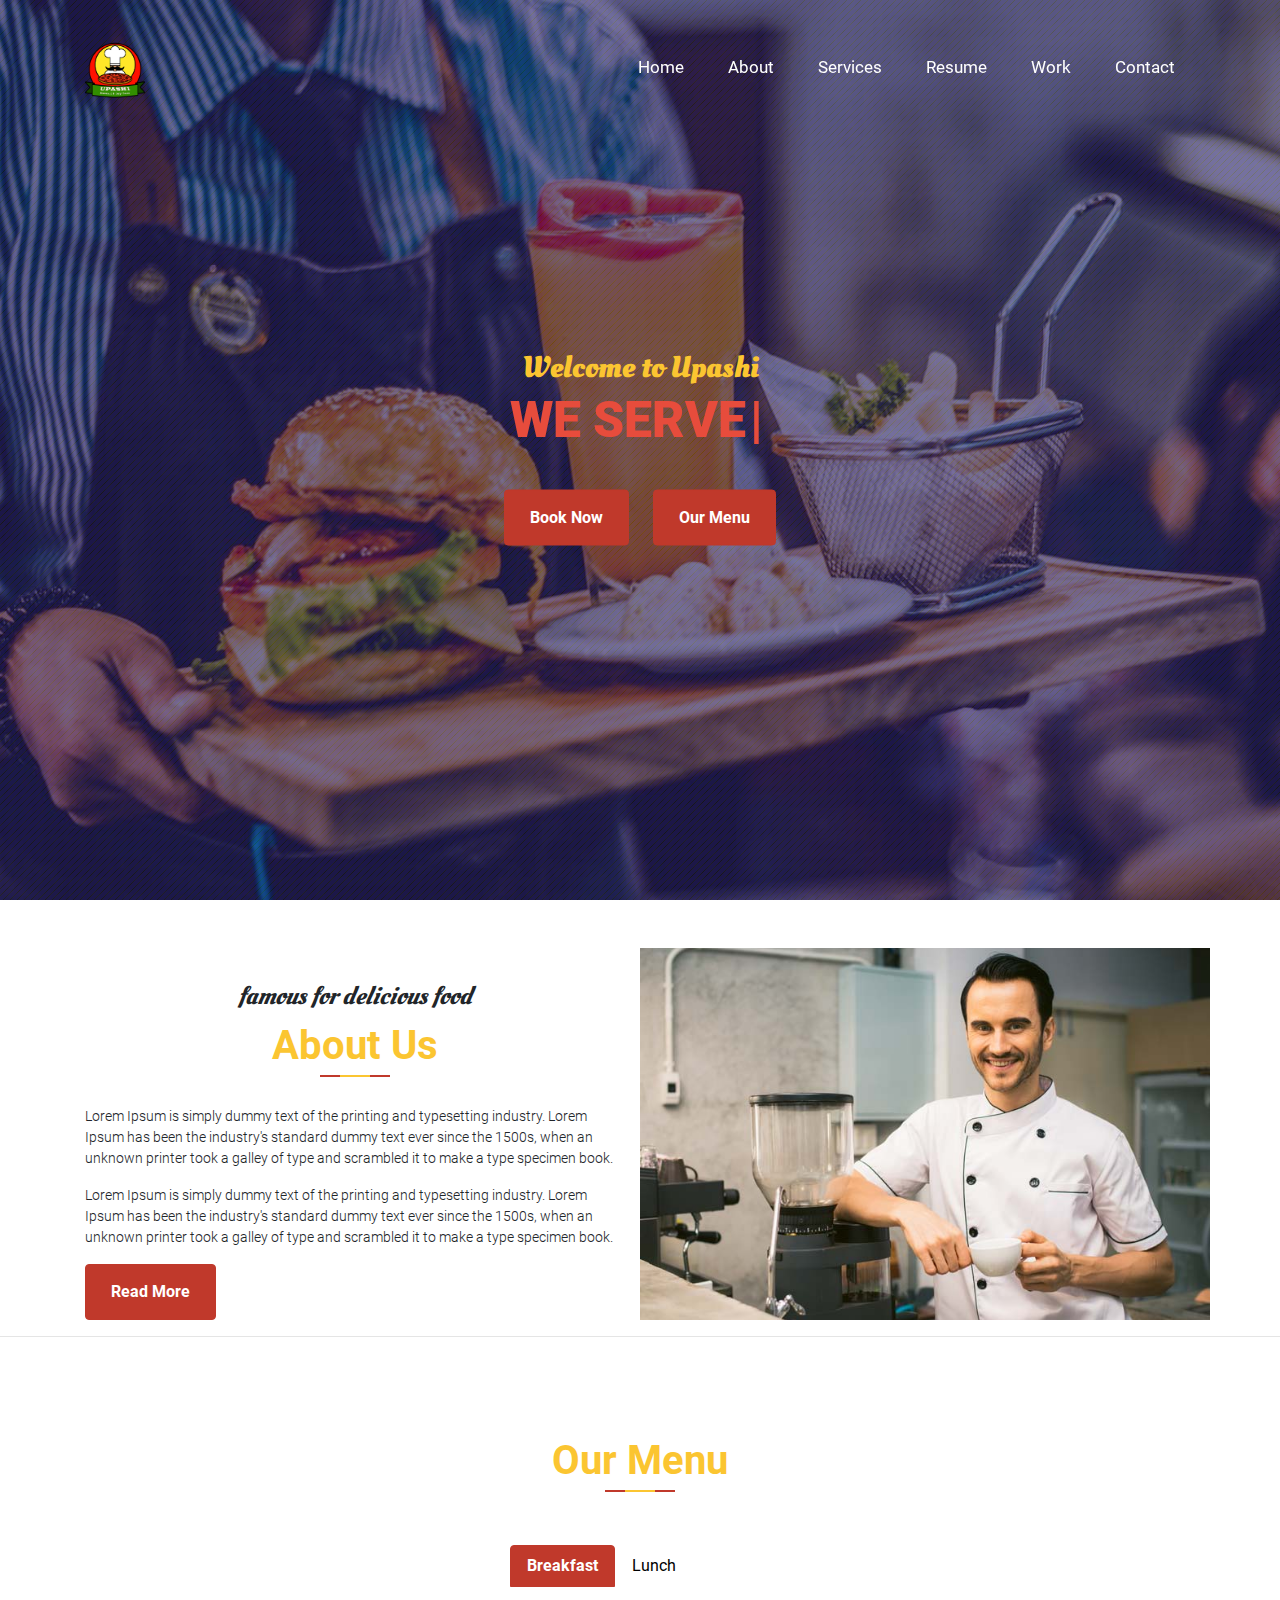
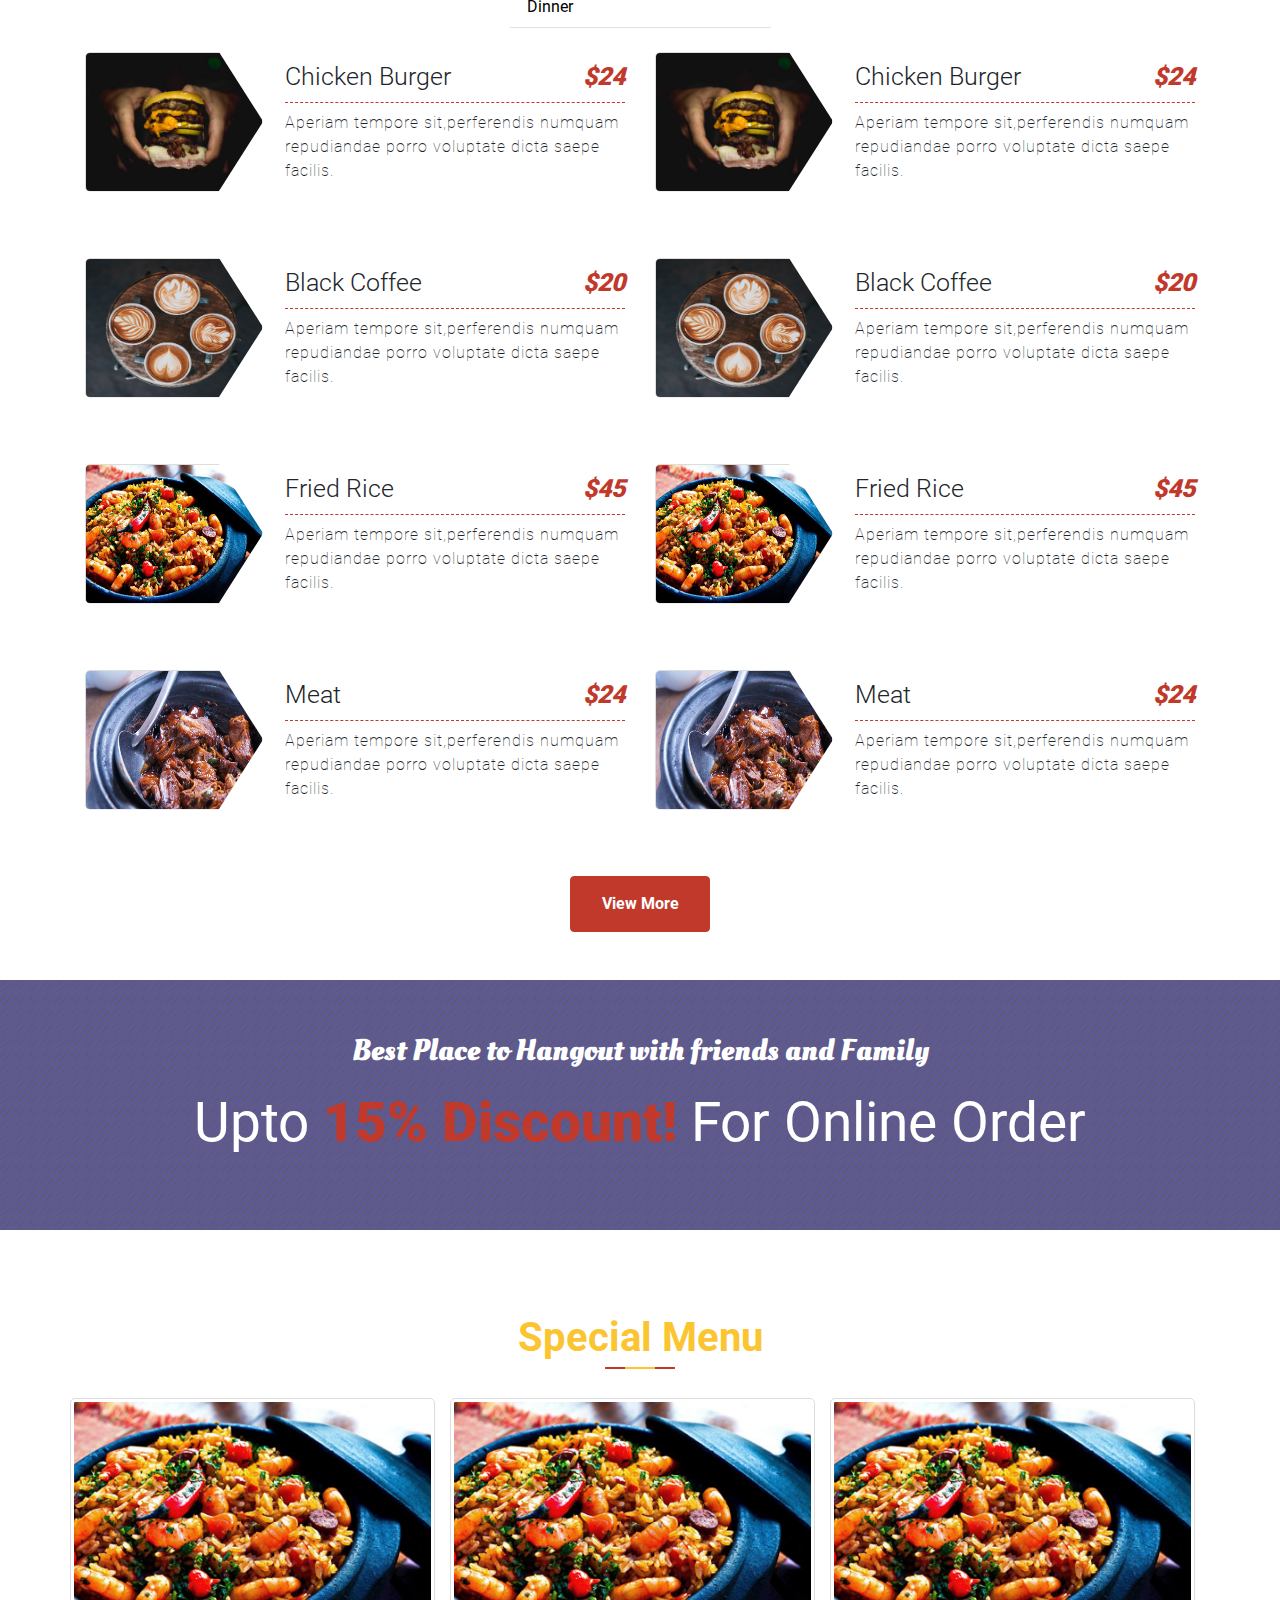
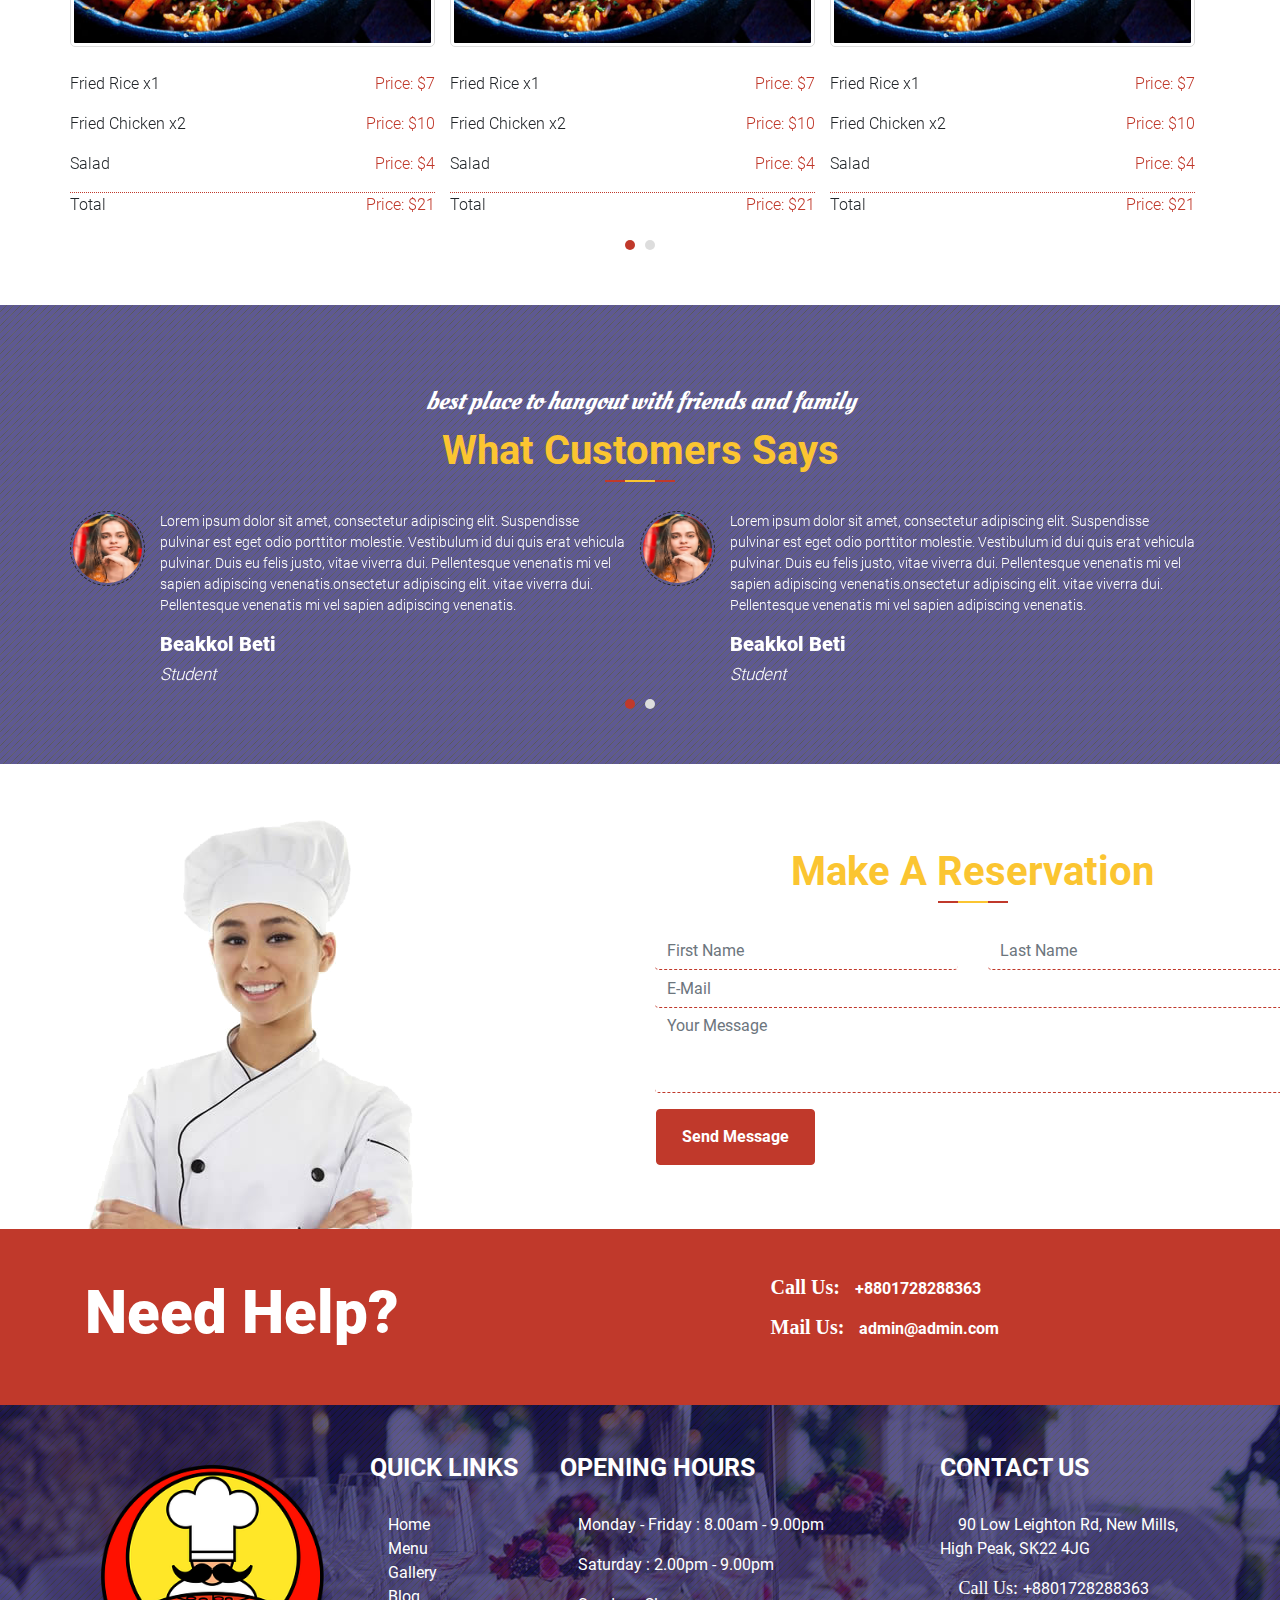
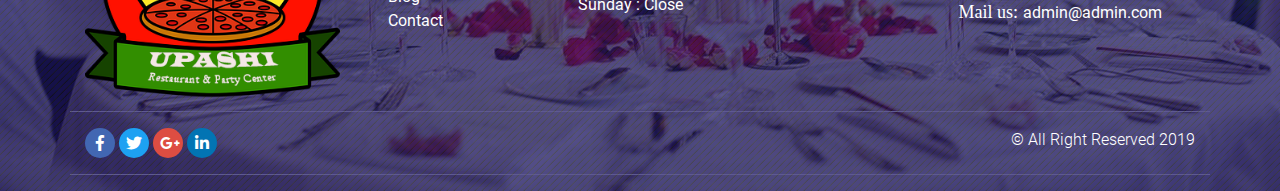
==== index.html @ e666ccc4 "Add files via upload" ====
<!DOCTYPE html>
<html lang="en">
<head>
	<meta charset="UTF-8">
	<meta name="viewport" content="width=device-width, initial-scale=1, shrink-to-fit=no">
	<title>Upashi</title>
	<link type="text/css" rel="stylesheet" href="assets/css/icon-fonts.min.css"/>
	<link type="text/css" rel="stylesheet" href="assets/css/all.min.css"/>
	<link rel="stylesheet" href="assets/css/owl.carousel.min.css" />
	<link type="text/css" rel="stylesheet" href="assets/css/slicknav.min.css">
	<link type="text/css" rel="stylesheet" href="assets/css/jquery.lineProgressbar.min.css">
	<link rel="stylesheet" href="assets/css/animate.min.css">
	<link type="text/css" rel="stylesheet" href="assets/css/bootstrap.min.css"/>
	<link type="text/css" rel="stylesheet" href="assets/css/style.css"/>
	<link type="text/css" rel="stylesheet" href="assets/css/responsive.css"/>
</head>
<body>
	<header id="header" class="header-fixed">
		<div class="container">
			<div class="row">
				<div class="col-lg-3 col-md-3">
					<div class="logo">
						<a href="index.html">
							<img src="assets/images/logo/2.png" alt="logo"/>
						</a>
					</div><!-- logo ends -->
				</div><!-- logo columns end -->
				<div class="col-lg-9 col-md-9">
					<nav>
						<ul id="menu">
							<li>
								<a href="#home">home</a>
							</li>
							<li>
								<a href="#about">about</a>
							</li>
							<li>
								<a href="#services">services</a>
							</li>
							<li>
								<a href="#resume">resume</a>
							</li>
							<li>
								<a href="#work">work</a>
							</li>
							<li>
								<a href="#contact">contact</a>
							</li>
						</ul>
					</nav><!-- nav ends -->
				</div><!-- nav columns end -->
			</div><!-- row ends -->
		</div><!-- container ends -->
	</header><!-- Header Ends -->


	<!-- Home section Starts -->
	<section id="home">
		<div class="home_content text-center">
			<p>Welcome to <span>Upashi</span></p>
			<h2>We <span class="type-it"></span></h2>
			<button class="btn btn-danger">book now</button>
			<button class="btn btn-danger">our menu</button>
		</div>
	</section>
	<!-- Home section ends -->

	<!-- About section starts -->
	<section id="about" class="pt-5">
		<div class="container">
			<div class="row">
				<div class="col-lg-6">
					<div class="page_title text-center">
						<p>Famous for delicious food</p>
						<h1>About Us</h1>
						<div class="single_line"></div>
					</div>
					<div class="about_content">
						<p>Lorem Ipsum is simply dummy text of the printing and typesetting industry. Lorem Ipsum has been the industry's standard dummy text ever since the 1500s, when an unknown printer took a galley of type and scrambled it to make a type specimen book.</p>
						<p>Lorem Ipsum is simply dummy text of the printing and typesetting industry. Lorem Ipsum has been the industry's standard dummy text ever since the 1500s, when an unknown printer took a galley of type and scrambled it to make a type specimen book.</p>
						<button class="btn btn-danger">Read More</button>
					</div>
				</div>
				<div class="col-lg-6">
					<div class="about_bg"></div>
				</div>
			</div>
		</div>
		<hr>
	</section>
	<!-- About section ends -->

	<!-- Menu Section Starts -->
	<section id="our_menu" class="pt-5 pb-5">
		<div class="container">
			<div class="row">
				<div class="col-lg-12">
					<div class="page_title text-center mb-4">
						<h1>our menu</h1>
						<div class="single_line"></div>
					</div>
				</div>
			</div>
			<div class="row">
				<ul class="nav nav-tabs menu_tab mb-4" id="myTab" role="tablist">
					<li class="nav-item">
						<a class="nav-link active" id="breakfast-tab" data-toggle="tab" href="#breakfast" role="tab">Breakfast</a>
					</li>
					<li class="nav-item">
						<a class="nav-link" id="lunch-tab" data-toggle="tab" href="#lunch" role="tab">Lunch</a>
					</li>
					<li class="nav-item">
						<a class="nav-link" id="dinner-tab" data-toggle="tab" href="#dinner" role="tab">Dinner</a>
					</li>
				</ul>
        	</div>
			<div class="row">
				<div class="tab-content col-lg-12" id="myTabContent">
					<div class="tab-pane fade show active" id="breakfast" role="tabpanel" aria-labelledby="breakfast-tab">
						<div class="row">
							<div class="col-md-6">
								<div class="single_menu">
									<img src="assets/images/dishes/burger.jpg" alt="burger"/>
									<div class="menu_content">
										<h4>Chicken Burger  <span>$24</span></h4>
										<p>Aperiam tempore sit,perferendis numquam repudiandae porro voluptate dicta saepe facilis.</p>
									</div>
								</div>
								<div class="single_menu">
									<img src="assets/images/dishes/coffee.jpg" alt="black coffee"/>
									<div class="menu_content">
										<h4>Black coffee <span>$20</span></h4>
										<p>Aperiam tempore sit,perferendis numquam repudiandae porro voluptate dicta saepe facilis.</p>
									</div>
								</div>
								<div class="single_menu">
									<img src="assets/images/dishes/fried_rice.jpg" alt="fried rice"/>
									<div class="menu_content">
										<h4>Fried Rice  <span>$45</span></h4>
										<p>Aperiam tempore sit,perferendis numquam repudiandae porro voluptate dicta saepe facilis.</p>
									</div>
								</div>
								<div class="single_menu">
									<img src="assets/images/dishes/meat.jpg" alt="meat"/>
									<div class="menu_content">
										<h4>meat  <span>$24</span></h4>
										<p>Aperiam tempore sit,perferendis numquam repudiandae porro voluptate dicta saepe facilis.</p>
									</div>
								</div>
							</div>
							<div class="col-md-6">
								<div class="single_menu">
									<img src="assets/images/dishes/burger.jpg" alt="burger"/>
									<div class="menu_content">
										<h4>Chicken Burger  <span>$24</span></h4>
										<p>Aperiam tempore sit,perferendis numquam repudiandae porro voluptate dicta saepe facilis.</p>
									</div>
								</div>
								<div class="single_menu">
									<img src="assets/images/dishes/coffee.jpg" alt="black coffee"/>
									<div class="menu_content">
										<h4>Black coffee <span>$20</span></h4>
										<p>Aperiam tempore sit,perferendis numquam repudiandae porro voluptate dicta saepe facilis.</p>
									</div>
								</div>
								<div class="single_menu">
									<img src="assets/images/dishes/fried_rice.jpg" alt="fried rice"/>
									<div class="menu_content">
										<h4>Fried Rice  <span>$45</span></h4>
										<p>Aperiam tempore sit,perferendis numquam repudiandae porro voluptate dicta saepe facilis.</p>
									</div>
								</div>
								<div class="single_menu">
									<img src="assets/images/dishes/meat.jpg" alt="meat"/>
									<div class="menu_content">
										<h4>meat  <span>$24</span></h4>
										<p>Aperiam tempore sit,perferendis numquam repudiandae porro voluptate dicta saepe facilis.</p>
									</div>
								</div>
							</div>
						</div>
					</div>
					<div class="tab-pane fade" id="lunch" role="tabpanel" aria-labelledby="lunch-tab">
						<div class="row">
							<div class="col-md-6">
								<div class="single_menu">
									<img src="assets/images/dishes/pizza.jpg" alt="pizza"/>
									<div class="menu_content">
										<h4>12" Pizza  <span>$35</span></h4>
										<p>Aperiam tempore sit,perferendis numquam repudiandae porro voluptate dicta saepe facilis.</p>
									</div>
								</div>
								<div class="single_menu">
									<img src="assets/images/dishes/salad.jpg" alt="salad"/>
									<div class="menu_content">
										<h4>Salad <span>$20</span></h4>
										<p>Aperiam tempore sit,perferendis numquam repudiandae porro voluptate dicta saepe facilis.</p>
									</div>
								</div>
								<div class="single_menu">
									<img src="assets/images/dishes/tea.jpg" alt="green tea"/>
									<div class="menu_content">
										<h4>green tea <span>$15</span></h4>
										<p>Aperiam tempore sit,perferendis numquam repudiandae porro voluptate dicta saepe facilis.</p>
									</div>
								</div>
								<div class="single_menu">
									<img src="assets/images/dishes/meat.jpg" alt="meat"/>
									<div class="menu_content">
										<h4>meat  <span>$24</span></h4>
										<p>Aperiam tempore sit,perferendis numquam repudiandae porro voluptate dicta saepe facilis.</p>
									</div>
								</div>
							</div>
							<div class="col-md-6">
								<div class="single_menu">
									<img src="assets/images/dishes/burger.jpg" alt="burger"/>
									<div class="menu_content">
										<h4>Chicken Burger  <span>$24</span></h4>
										<p>Aperiam tempore sit,perferendis numquam repudiandae porro voluptate dicta saepe facilis.</p>
									</div>
								</div>
								<div class="single_menu">
									<img src="assets/images/dishes/coffee.jpg" alt="black coffee"/>
									<div class="menu_content">
										<h4>Black coffee <span>$20</span></h4>
										<p>Aperiam tempore sit,perferendis numquam repudiandae porro voluptate dicta saepe facilis.</p>
									</div>
								</div>
								<div class="single_menu">
									<img src="assets/images/dishes/fried_rice.jpg" alt="fried rice"/>
									<div class="menu_content">
										<h4>Fried Rice  <span>$45</span></h4>
										<p>Aperiam tempore sit,perferendis numquam repudiandae porro voluptate dicta saepe facilis.</p>
									</div>
								</div>
								<div class="single_menu">
									<img src="assets/images/dishes/meat.jpg" alt="meat"/>
									<div class="menu_content">
										<h4>meat  <span>$24</span></h4>
										<p>Aperiam tempore sit,perferendis numquam repudiandae porro voluptate dicta saepe facilis.</p>
									</div>
								</div>
							</div>
						</div>
					</div>
					<div class="tab-pane fade" id="dinner" role="tabpanel" aria-labelledby="dinner-tab">
						<div class="row">
							<div class="col-md-6">
								<div class="single_menu">
									<img src="assets/images/dishes/burger.jpg" alt="burger"/>
									<div class="menu_content">
										<h4>Chicken Burger  <span>$24</span></h4>
										<p>Aperiam tempore sit,perferendis numquam repudiandae porro voluptate dicta saepe facilis.</p>
									</div>
								</div>
								<div class="single_menu">
									<img src="assets/images/dishes/coffee.jpg" alt="black coffee"/>
									<div class="menu_content">
										<h4>Black coffee <span>$20</span></h4>
										<p>Aperiam tempore sit,perferendis numquam repudiandae porro voluptate dicta saepe facilis.</p>
									</div>
								</div>
								<div class="single_menu">
									<img src="assets/images/dishes/fried_rice.jpg" alt="fried rice"/>
									<div class="menu_content">
										<h4>Fried Rice  <span>$45</span></h4>
										<p>Aperiam tempore sit,perferendis numquam repudiandae porro voluptate dicta saepe facilis.</p>
									</div>
								</div>
								<div class="single_menu">
									<img src="assets/images/dishes/meat.jpg" alt="meat"/>
									<div class="menu_content">
										<h4>meat  <span>$24</span></h4>
										<p>Aperiam tempore sit,perferendis numquam repudiandae porro voluptate dicta saepe facilis.</p>
									</div>
								</div>
							</div>
							<div class="col-md-6">
								<div class="single_menu">
									<img src="assets/images/dishes/burger.jpg" alt="burger"/>
									<div class="menu_content">
										<h4>Chicken Burger  <span>$24</span></h4>
										<p>Aperiam tempore sit,perferendis numquam repudiandae porro voluptate dicta saepe facilis.</p>
									</div>
								</div>
								<div class="single_menu">
									<img src="assets/images/dishes/coffee.jpg" alt="black coffee"/>
									<div class="menu_content">
										<h4>Black coffee <span>$20</span></h4>
										<p>Aperiam tempore sit,perferendis numquam repudiandae porro voluptate dicta saepe facilis.</p>
									</div>
								</div>
								<div class="single_menu">
									<img src="assets/images/dishes/fried_rice.jpg" alt="fried rice"/>
									<div class="menu_content">
										<h4>Fried Rice  <span>$45</span></h4>
										<p>Aperiam tempore sit,perferendis numquam repudiandae porro voluptate dicta saepe facilis.</p>
									</div>
								</div>
								<div class="single_menu">
									<img src="assets/images/dishes/meat.jpg" alt="meat"/>
									<div class="menu_content">
										<h4>meat  <span>$24</span></h4>
										<p>Aperiam tempore sit,perferendis numquam repudiandae porro voluptate dicta saepe facilis.</p>
									</div>
								</div>
							</div>
						</div>
					</div>
				</div>
				<a href="#" class=" menu_btn btn btn-danger">view more</a>
			</div>
		</div>
	</section>
	<!-- Menu Section Ends -->

	<!-- Discount section starts -->
	<section id="discount" class="pt-5 pb-5">
		<div class="container">
			<div class="row">
				<div class="col-lg-12">
					<div class="discount_item text-center">
						<p>Best Place to Hangout with friends and Family</p>
						<h1>Upto <span>15% discount!</span> for online order</h1>
					</div>
				</div>
			</div>
		</div>
	</section>
	<!-- Discount section ends -->

	<!-- Special Menu Section Starts -->
	<section id="special" class="pt-5 pb-5">
		<div class="container">
			<div class="row">
				<div class="col-lg-12">
					<div class="page_title text-center">
						<h1>Special Menu</h1>
						<div class="single_line"></div>
					</div>
				</div>
				<div class="special_menu owl-carousel owl-theme">
					<div class="special_item">
						<img src="assets/images/dishes/fried_rice.jpg" alt=""/>
						<ul class="list-unstyled">
							<li>
								<p>
									Fried Rice x1
									<span>Price: $7</span>
								</p>
							</li>
							<li>
								<p>
									Fried Chicken x2
									<span>Price: $10</span>
								</p>
							</li>
							<li>
								<p>
									Salad
									<span>Price: $4</span>
								</p>
							</li>
							<li class="last">
								<p>
									Total
									<span>price: $21</span>
								</p>
							</li>
						</ul>
					</div>
					<div class="special_item">
						<div class="special_img">
							<img src="assets/images/dishes/fried_rice.jpg" alt=""/>
						</div>
						<div class="special_menu_description">
							<ul class="list-unstyled">
								<li>
									<p>
										Fried Rice x1
										<span>Price: $7</span>
									</p>
								</li>
								<li>
									<p>
										Fried Chicken x2
										<span>Price: $10</span>
									</p>
								</li>
								<li>
									<p>
										Salad
										<span>Price: $4</span>
									</p>
								</li>
								<li class="last">
									<p>
										Total
										<span>price: $21</span>
									</p>
								</li>
							</ul>
						</div>
					</div>
					<div class="special_item">
						<div class="special_img">
							<img src="assets/images/dishes/fried_rice.jpg" alt=""/>
						</div>
						<div class="special_menu_description">
							<ul class="list-unstyled">
								<li>
									<p>
										Fried Rice x1
										<span>Price: $7</span>
									</p>
								</li>
								<li>
									<p>
										Fried Chicken x2
										<span>Price: $10</span>
									</p>
								</li>
								<li>
									<p>
										Salad
										<span>Price: $4</span>
									</p>
								</li>
								<li class="last">
									<p>
										Total
										<span>price: $21</span>
									</p>
								</li>
							</ul>
						</div>
					</div>
					<div class="special_item">
						<div class="special_img">
							<img src="assets/images/dishes/fried_rice.jpg" alt=""/>
						</div>
						<div class="special_menu_description">
							<ul class="list-unstyled">
								<li>
									<p>
										Fried Rice x1
										<span>Price: $7</span>
									</p>
								</li>
								<li>
									<p>
										Fried Chicken x2
										<span>Price: $10</span>
									</p>
								</li>
								<li>
									<p>
										Salad
										<span>Price: $4</span>
									</p>
								</li>
								<li class="last">
									<p>
										Total
										<span>price: $21</span>
									</p>
								</li>
							</ul>
						</div>
					</div>
				</div>
			</div>
		</div>
	</section>
	<!-- Special Menu Section Ends -->

	<!-- Customers Section Starts -->
	<section id="customer" class="pt-5 pb-5">
		<div class="container">
			<div class="row">
				<div class="col-lg-12">
					<div class="page_title text-center">
						<p>Best Place to Hangout with friends and Family</p>
						<h1>What Customers says</h1>
						<div class="single_line"></div>
					</div>
				</div>
				<div class="customer_carousel owl-carousel owl-theme">
					<div class="single_customer">
						<div class="customer_img">
							<img src="assets/images/customer/1.jpg" alt=""/>
						</div>
						<div class="customer_content">
							<p>Lorem ipsum dolor sit amet, consectetur adipiscing elit. Suspendisse pulvinar est eget odio porttitor molestie. Vestibulum id dui quis erat vehicula pulvinar. Duis eu felis justo, vitae viverra dui. Pellentesque venenatis mi vel sapien adipiscing venenatis.onsectetur adipiscing elit. vitae viverra dui. Pellentesque venenatis mi vel sapien adipiscing venenatis.</p>
							<h3>Beakkol Beti</h3>
							<h4>Student</h4>
						</div>
					</div>
					<div class="single_customer">
						<div class="customer_img">
							<img src="assets/images/customer/1.jpg" alt=""/>
						</div>
						<div class="customer_content">
							<p>Lorem ipsum dolor sit amet, consectetur adipiscing elit. Suspendisse pulvinar est eget odio porttitor molestie. Vestibulum id dui quis erat vehicula pulvinar. Duis eu felis justo, vitae viverra dui. Pellentesque venenatis mi vel sapien adipiscing venenatis.onsectetur adipiscing elit. vitae viverra dui. Pellentesque venenatis mi vel sapien adipiscing venenatis.</p>
							<h3>Beakkol Beti</h3>
							<h4>Student</h4>
						</div>
					</div>
					<div class="single_customer">
						<div class="customer_img">
							<img src="assets/images/customer/1.jpg" alt=""/>
						</div>
						<div class="customer_content">
							<p>Lorem ipsum dolor sit amet, consectetur adipiscing elit. Suspendisse pulvinar est eget odio porttitor molestie. Vestibulum id dui quis erat vehicula pulvinar. Duis eu felis justo, vitae viverra dui. Pellentesque venenatis mi vel sapien adipiscing venenatis.onsectetur adipiscing elit. vitae viverra dui. Pellentesque venenatis mi vel sapien adipiscing venenatis.</p>
							<h3>Beakkol Beti</h3>
							<h4>Student</h4>
						</div>
					</div>
					<div class="single_customer">
						<div class="customer_img">
							<img src="assets/images/customer/1.jpg" alt=""/>
						</div>
						<div class="customer_content">
							<p>Lorem ipsum dolor sit amet, consectetur adipiscing elit. Suspendisse pulvinar est eget odio porttitor molestie. Vestibulum id dui quis erat vehicula pulvinar. Duis eu felis justo, vitae viverra dui. Pellentesque venenatis mi vel sapien adipiscing venenatis.onsectetur adipiscing elit. vitae viverra dui. Pellentesque venenatis mi vel sapien adipiscing venenatis.</p>
							<h3>Beakkol Beti</h3>
							<h4>Student</h4>
						</div>
					</div>
				</div>
			</div>
		</div>
	</section>
	<!-- Customers Section Ends -->
	<!-- Bookingsection starts -->
	<section id="contact" class="pt-5 pb-5">
		<div class="container">
			<div class="row">
				<div class="offset-lg-6 col-lg-7">
					<div class="page_title text-center">
						<h1>Make A reservation</h1>
					</div>
					<form>
						<div class="row">
							<div class="col-lg-6 col-sm-12">
					    		<input type="text" class="form-control" placeholder="First Name">
					    	</div>
							<div class="col-lg-6 col-sm-12">
					    		<input type="text" class="form-control" placeholder="Last Name">
					    	</div>
							<div class="col-lg-12 col-sm-12">
					    		<input type="email" class="form-control" placeholder="E-Mail">
							</div>
							<div class="col-lg-12">
					    		<textarea class="form-control" rows="3" placeholder="Your Message"></textarea>
							</div>
							<div class="col-lg-6 p-3">
								<button class="btn btn-danger">Send Message</button>
							</div>
						</div>
					</form>
				</div>
			</div>
		</div>
	</section>

	<section id="contact_footer" class="pt-5 pb-5">
		<div class="container">
			<div class="row">
				<div class="col-lg-6">
					<div class="contact_footer_content">
						<h1>Need Help?</h1>
					</div>
				</div>
				<div class="col-lg-5 offset-lg-1">
					<div class="contact_footer_contact">
						<p>
							<span class="lnr lnr-phone-handset"> Call Us: </span>
							<a href="tel:+8801728288363">+8801728288363</a>
						</p>
						<p>
							<span class="lnr lnr-envelope"> Mail us: </span>
							<a href="mailto:admin@admin.com">admin@admin.com</a>
						</p>
					</div>
				</div>
			</div>
		</div>
	</section>
	<!-- Bookingsection ends -->

	<!-- Footer starts -->
	<footer class="pt-5">
		<div class="container">
			<div class="row">
				<div class="col-lg-3">
					<div class="logo">
						<a href="index.html">
							<img src="assets/images/logo/2.png" alt=""/>
						</a>
					</div><!-- logo ends -->
				</div>
				<div class="col-lg-2">
					<div class="footer_items">
						<h4>Quick Links</h4>
						<ul class="list-unstyled">
							<li>
								<a href="index.html"> <span class="lnr lnr-chevron-right-circle"></span> Home</a>
							</li>
							<li>
								<a href="#"> <span class="lnr lnr-chevron-right-circle"></span> Menu</a>
							</li>
							<li>
								<a href="#"> <span class="lnr lnr-chevron-right-circle"></span> Gallery</a>
							</li>
							<li>
								<a href="#"> <span class="lnr lnr-chevron-right-circle"></span> Blog</a>
							</li>
							<li>
								<a href="#"> <span class="lnr lnr-chevron-right-circle"></span> Contact</a>
							</li>
						</ul>
					</div>
				</div>
				<div class="col-lg-4">
					<div class="footer_items">
						<h4>Opening Hours</h4>
						<ul class="list-unstyled">
							<li>
								<p><span class="lnr lnr-chevron-right-circle"></span> Monday - Friday : 8.00am - 9.00pm</p>
							</li>
							<li>
								<p> <span class="lnr lnr-chevron-right-circle"></span> Saturday : 2.00pm - 9.00pm</p>
							</li>
							<li>
								<p><span class="lnr lnr-chevron-right-circle"></span> Sunday : Close</p>
							</li>
						</ul>
					</div>
				</div>
				<div class="col-lg-3">
					<div class="footer_items">
						<h4>Contact Us</h4>
						<ul class="list-unstyled">
							<li>
								<p><span class="lnr lnr-map-marker"></span> 90 Low Leighton Rd, New Mills, High Peak, SK22 4JG</p>
							</li>
							<li>
								<span class="lnr lnr-phone-handset"> Call Us: </span>
								<a href="tel:+8801728288363">+8801728288363</a>
							</li>
							<li>
								<span class="lnr lnr-envelope"> Mail us: </span>
								<a href="mailto:admin@admin.com">admin@admin.com</a>
							</li>
						</ul>
					</div>
				</div>
			</div>
		</div>
		<section id="main_footer" class="pt-3 pb-3">
			<div class="container">
				<div class="row">
					<div class="col-lg-6">
						<div class="social_links">
							<ul class="contact-link list-unstyled">
								<li>
									<a href="https://www.facebook.com/lu.habibr">
										<i class="fab fa-facebook-f"></i>
									</a>
								</li>
								<li>
									<a href="https://twitter.com/habib01398">
										<i class="fab fa-twitter"></i>
									</a>
								</li>
								<li>
									<a href="https://plus.google.com/115799725596748816937">
										<i class="fab fa-google-plus-g"></i>
									</a>
								</li>
								<li>
									<a href="https://www.linkedin.com/in/habib-rahman-090895bb/">
										<i class="fab fa-linkedin-in"></i>
									</a>
								</li>
							</ul>
						</div>
					</div>
					<div class="col-lg-6">
						<div class="copyright float-right">
							<p>&copy; all right reserved 2019</p>
						</div>
					</div>
				</div>
			</div>
		</section>
	</footer>
	<!-- Footer ends -->
	<!-- Main Jquery and Bootstrap js start -->
	<script src="assets/js/jquery.min.js"></script>
	<script src="assets/js/popper.min.js"></script>
	<script src="assets/js/bootstrap.min.js"></script>
	<!-- Main Jquery and Bootstrap ends -->
	<!-- others js start -->
	<script src="assets/js/waypoint.min.js"></script>
	<script src="assets/js/jquery.nav.js"></script>
	<script src="assets/js/owl.carousel.min.js"></script>
	<script src="assets/js/jquery.slicknav.min.js"></script>
	<script src="assets/js/typedit.min.js"></script>
	<script src="assets/js/isotope.min.js"></script>
	<script src="assets/js/wow.min.js"></script>
	<!-- Main js -->
	<script src="assets/js/main.js"></script>
</body>
</html>
---- assets/css/icon-fonts.min.css ----
/*
Linearicons Free v1.0.0 - https://linearicons.com/free
By Perxis - https://perxis.com
(c) 2014-2015 Perxis.com
License: https://linearicons.com/free/license
*/
@font-face{font-family:Linearicons-Free;src:url(https://cdn.linearicons.com/free/1.0.0/Linearicons-Free.eot);src:url(https://cdn.linearicons.com/free/1.0.0/Linearicons-Free.eot?#iefix) format('embedded-opentype'),url(https://cdn.linearicons.com/free/1.0.0/Linearicons-Free.woff2) format('woff2'),url(https://cdn.linearicons.com/free/1.0.0/Linearicons-Free.ttf) format('truetype'),url(https://cdn.linearicons.com/free/1.0.0/Linearicons-Free.woff) format('woff'),url(https://cdn.linearicons.com/free/1.0.0/Linearicons-Free.svg#Linearicons-Free) format('svg');font-weight:400;font-style:normal}.lnr{font-family:Linearicons-Free;speak:none;font-style:normal;font-weight:400;font-variant:normal;text-transform:none;line-height:1;-webkit-font-smoothing:antialiased;-moz-osx-font-smoothing:grayscale}.lnr-home:before{content:"\e800"}.lnr-apartment:before{content:"\e801"}.lnr-pencil:before{content:"\e802"}.lnr-magic-wand:before{content:"\e803"}.lnr-drop:before{content:"\e804"}.lnr-lighter:before{content:"\e805"}.lnr-poop:before{content:"\e806"}.lnr-sun:before{content:"\e807"}.lnr-moon:before{content:"\e808"}.lnr-cloud:before{content:"\e809"}.lnr-cloud-upload:before{content:"\e80a"}.lnr-cloud-download:before{content:"\e80b"}.lnr-cloud-sync:before{content:"\e80c"}.lnr-cloud-check:before{content:"\e80d"}.lnr-database:before{content:"\e80e"}.lnr-lock:before{content:"\e80f"}.lnr-cog:before{content:"\e810"}.lnr-trash:before{content:"\e811"}.lnr-dice:before{content:"\e812"}.lnr-heart:before{content:"\e813"}.lnr-star:before{content:"\e814"}.lnr-star-half:before{content:"\e815"}.lnr-star-empty:before{content:"\e816"}.lnr-flag:before{content:"\e817"}.lnr-envelope:before{content:"\e818"}.lnr-paperclip:before{content:"\e819"}.lnr-inbox:before{content:"\e81a"}.lnr-eye:before{content:"\e81b"}.lnr-printer:before{content:"\e81c"}.lnr-file-empty:before{content:"\e81d"}.lnr-file-add:before{content:"\e81e"}.lnr-enter:before{content:"\e81f"}.lnr-exit:before{content:"\e820"}.lnr-graduation-hat:before{content:"\e821"}.lnr-license:before{content:"\e822"}.lnr-music-note:before{content:"\e823"}.lnr-film-play:before{content:"\e824"}.lnr-camera-video:before{content:"\e825"}.lnr-camera:before{content:"\e826"}.lnr-picture:before{content:"\e827"}.lnr-book:before{content:"\e828"}.lnr-bookmark:before{content:"\e829"}.lnr-user:before{content:"\e82a"}.lnr-users:before{content:"\e82b"}.lnr-shirt:before{content:"\e82c"}.lnr-store:before{content:"\e82d"}.lnr-cart:before{content:"\e82e"}.lnr-tag:before{content:"\e82f"}.lnr-phone-handset:before{content:"\e830"}.lnr-phone:before{content:"\e831"}.lnr-pushpin:before{content:"\e832"}.lnr-map-marker:before{content:"\e833"}.lnr-map:before{content:"\e834"}.lnr-location:before{content:"\e835"}.lnr-calendar-full:before{content:"\e836"}.lnr-keyboard:before{content:"\e837"}.lnr-spell-check:before{content:"\e838"}.lnr-screen:before{content:"\e839"}.lnr-smartphone:before{content:"\e83a"}.lnr-tablet:before{content:"\e83b"}.lnr-laptop:before{content:"\e83c"}.lnr-laptop-phone:before{content:"\e83d"}.lnr-power-switch:before{content:"\e83e"}.lnr-bubble:before{content:"\e83f"}.lnr-heart-pulse:before{content:"\e840"}.lnr-construction:before{content:"\e841"}.lnr-pie-chart:before{content:"\e842"}.lnr-chart-bars:before{content:"\e843"}.lnr-gift:before{content:"\e844"}.lnr-diamond:before{content:"\e845"}.lnr-linearicons:before{content:"\e846"}.lnr-dinner:before{content:"\e847"}.lnr-coffee-cup:before{content:"\e848"}.lnr-leaf:before{content:"\e849"}.lnr-paw:before{content:"\e84a"}.lnr-rocket:before{content:"\e84b"}.lnr-briefcase:before{content:"\e84c"}.lnr-bus:before{content:"\e84d"}.lnr-car:before{content:"\e84e"}.lnr-train:before{content:"\e84f"}.lnr-bicycle:before{content:"\e850"}.lnr-wheelchair:before{content:"\e851"}.lnr-select:before{content:"\e852"}.lnr-earth:before{content:"\e853"}.lnr-smile:before{content:"\e854"}.lnr-sad:before{content:"\e855"}.lnr-neutral:before{content:"\e856"}.lnr-mustache:before{content:"\e857"}.lnr-alarm:before{content:"\e858"}.lnr-bullhorn:before{content:"\e859"}.lnr-volume-high:before{content:"\e85a"}.lnr-volume-medium:before{content:"\e85b"}.lnr-volume-low:before{content:"\e85c"}.lnr-volume:before{content:"\e85d"}.lnr-mic:before{content:"\e85e"}.lnr-hourglass:before{content:"\e85f"}.lnr-undo:before{content:"\e860"}.lnr-redo:before{content:"\e861"}.lnr-sync:before{content:"\e862"}.lnr-history:before{content:"\e863"}.lnr-clock:before{content:"\e864"}.lnr-download:before{content:"\e865"}.lnr-upload:before{content:"\e866"}.lnr-enter-down:before{content:"\e867"}.lnr-exit-up:before{content:"\e868"}.lnr-bug:before{content:"\e869"}.lnr-code:before{content:"\e86a"}.lnr-link:before{content:"\e86b"}.lnr-unlink:before{content:"\e86c"}.lnr-thumbs-up:before{content:"\e86d"}.lnr-thumbs-down:before{content:"\e86e"}.lnr-magnifier:before{content:"\e86f"}.lnr-cross:before{content:"\e870"}.lnr-menu:before{content:"\e871"}.lnr-list:before{content:"\e872"}.lnr-chevron-up:before{content:"\e873"}.lnr-chevron-down:before{content:"\e874"}.lnr-chevron-left:before{content:"\e875"}.lnr-chevron-right:before{content:"\e876"}.lnr-arrow-up:before{content:"\e877"}.lnr-arrow-down:before{content:"\e878"}.lnr-arrow-left:before{content:"\e879"}.lnr-arrow-right:before{content:"\e87a"}.lnr-move:before{content:"\e87b"}.lnr-warning:before{content:"\e87c"}.lnr-question-circle:before{content:"\e87d"}.lnr-menu-circle:before{content:"\e87e"}.lnr-checkmark-circle:before{content:"\e87f"}.lnr-cross-circle:before{content:"\e880"}.lnr-plus-circle:before{content:"\e881"}.lnr-circle-minus:before{content:"\e882"}.lnr-arrow-up-circle:before{content:"\e883"}.lnr-arrow-down-circle:before{content:"\e884"}.lnr-arrow-left-circle:before{content:"\e885"}.lnr-arrow-right-circle:before{content:"\e886"}.lnr-chevron-up-circle:before{content:"\e887"}.lnr-chevron-down-circle:before{content:"\e888"}.lnr-chevron-left-circle:before{content:"\e889"}.lnr-chevron-right-circle:before{content:"\e88a"}.lnr-crop:before{content:"\e88b"}.lnr-frame-expand:before{content:"\e88c"}.lnr-frame-contract:before{content:"\e88d"}.lnr-layers:before{content:"\e88e"}.lnr-funnel:before{content:"\e88f"}.lnr-text-format:before{content:"\e890"}.lnr-text-format-remove:before{content:"\e891"}.lnr-text-size:before{content:"\e892"}.lnr-bold:before{content:"\e893"}.lnr-italic:before{content:"\e894"}.lnr-underline:before{content:"\e895"}.lnr-strikethrough:before{content:"\e896"}.lnr-highlight:before{content:"\e897"}.lnr-text-align-left:before{content:"\e898"}.lnr-text-align-center:before{content:"\e899"}.lnr-text-align-right:before{content:"\e89a"}.lnr-text-align-justify:before{content:"\e89b"}.lnr-line-spacing:before{content:"\e89c"}.lnr-indent-increase:before{content:"\e89d"}.lnr-indent-decrease:before{content:"\e89e"}.lnr-pilcrow:before{content:"\e89f"}.lnr-direction-ltr:before{content:"\e8a0"}.lnr-direction-rtl:before{content:"\e8a1"}.lnr-page-break:before{content:"\e8a2"}.lnr-sort-alpha-asc:before{content:"\e8a3"}.lnr-sort-amount-asc:before{content:"\e8a4"}.lnr-hand:before{content:"\e8a5"}.lnr-pointer-up:before{content:"\e8a6"}.lnr-pointer-right:before{content:"\e8a7"}.lnr-pointer-down:before{content:"\e8a8"}.lnr-pointer-left:before{content:"\e8a9"}
---- assets/css/style.css ----
*{
    margin:0;
    padding:0;
    box-sizing:border-box
}
::-moz-selection {
    color: red;
    background: #FFE728;
}
::selection {
    color: red;
    background: #FFE728;
}
html, body{
    height:100%;
}
body{
    font-family: 'Roboto', sans-serif;
}
/*Fonts*/
@font-face {
    font-family: 'Roboto';
    src: url("../fonts/Roboto/Roboto-Thin.ttf");
    font-weight: 100;
}
@font-face {
    font-family: 'Roboto';
    src: url("../fonts/Roboto/Roboto-Light.ttf");
    font-weight: 300;
}
@font-face {
    font-family: 'Roboto';
    src: url("../fonts/Roboto/Roboto-Regular.ttf");
    font-weight: 400;
}
@font-face {
    font-family: 'Roboto';
    src: url("../fonts/Roboto/Roboto-Bold.ttf");
    font-weight: 700;
}
@font-face {
    font-family: 'Roboto';
    src: url("../fonts/Roboto/Roboto-Black.ttf");
    font-weight: 900;
}
@font-face {
    font-family: 'Oleo Script';
    src: url("../fonts/Oleo_Script/OleoScript-Regular.ttf");
    font-weight: 400;
}
@font-face {
    font-family: 'Oleo Script';
    src: url("../fonts/Oleo_Script/OleoScript-Bold.ttf");
    font-weight: 700;
}
.p-30{
    padding-top: 30px;
    padding-bottom: 30px; 
}
header {
    background: transparent;
    width: 100%;
    z-index: 9999;
    top: 0;
    left: 0;
    position: fixed;
    -webkit-transition: .3s;
    transition: .3s;
    height: 75px;
    top: 30px;
}
/*Slick Nav starts*/
.slicknav_menu {
    background: #192a56;
    display: none;
}
.slicknav_nav li a {
    color: #fff;
    text-transform: capitalize;
    font-size: 15px;
}
.slicknav_menu a {
    color: #fff;
}
/*Slick Nav for mobile*/
.sticky {
    background: rgba(33, 33, 33, 0.8);
    top: 0;
}
.logo {
    position: relative;
    padding-top: 10px;
}
.logo a img{
    width: 60px;
}
.logo a:hover {
    text-decoration: none;
    color: #fbc531;
}
nav {
    float: right;
    padding: 15px 0px;
}
nav ul{
    display: block;
}
nav ul li{
    display: inline-block;
    padding: 10px 20px;
}
nav ul li a {
    color: #fff;
    font-size: 17px;
    text-transform: capitalize;
    font-weight: 400;
}
nav ul li a:hover{
    text-decoration: none;
    color: #fbc531;
}
/*Header ends*/


/*Home Starts*/
#home{
    background-image: url('../images/background/2.jpg');
    background-size: cover;
    background-position: center;
    width: 100%;
    height: 100vh;
    position: relative;
    z-index: 1;
}
#home::before {
    position: absolute;
    content: '';
    opacity: 0.6;
    width: 100%;
    height: 100vh;
    z-index: -1;
    background-image: url("../images/background/overlay.png");
    background-color: #1B1464;
}
.home_content.text-center {
    position: absolute;
    left: 50%;
    top: 50%;
    transform: translate(-50%,-50%);
}
.home_content p {
    font-family: "Oleo Script";
    font-size: 30px;
    color: #fbc531;
    font-weight: 700;
    line-height: 1.5;
    margin-bottom: 0;
}
.home_content h2 {
    font-size: 50px;
    font-weight: 800;
    color: #e74c3c;
    text-transform: uppercase;
    margin-bottom: 30px;
}

.btn.btn-danger {
    background: #c0392b;
    border: 1px solid #c0392b;
    transition: .3s;
    position: relative;
    z-index: 1;
    text-transform: capitalize;
    font-weight: 700;
    overflow: hidden;
    padding: 15px 25px;
}
.home_content .btn.btn-danger{
    margin: 10px;
}
.btn.btn-danger::before {
    position: absolute;
    content: '';
    background: #e74c3c;
    width: 100%;
    height: 100%;
    left: -100%;
    top: 100%;
    transition: .3s;
    z-index: -1;
}
.btn.btn-danger:hover:before{
    top: 0;
    left: 0;
}
/*Home Ends*/
/*About starts*/
#about{
    position: relative;
}
.about_bg::before {
    position: absolute;
    content: '';
    background-image: url('../images/about/about.jpg');
    right: 0;
    width: 100%;
    height: 100%;
    background-size: cover;
    background-position: center;
}
.page_title {
    padding: 30px 0px;
}
.page_title p {
    margin-bottom: 0;
    font-family: Oleo Script;
    font-size: 25px;
    text-transform: lowercase;
    font-style: italic;
}
.page_title h1 {
    color: #fbc531;
    font-weight: 700;
    line-height: 1.5;
    margin-bottom: 0;
    position: relative;
    text-transform: capitalize;
}
.page_title h1::before {
    background: #c0392b;
    width: 70px;
    height: 2px;
    position: absolute;
    content: '';
    top: 100%;
    left: 50%;
    transform: translate(-50%, -50%);
}
.page_title h1::after {
    position: absolute;
    content: '';
    background: #fbc531;
    width: 30px;
    height: 2px;
    top: 100%;
    left: 50%;
    transform: translate(-50%, -50%);
}
.about_content p {
    font-weight: 300;
    font-size: 14px;
}
/*About ends*/
/*Menu starts*/
.menu_tab {
    width: 261px;
    margin: 0 auto;
}
.nav-item {
    display: inline-block;
}
.nav-tabs .nav-link{
    transition: .3s;
}
.nav-tabs .nav-link.active {
    background: #c0392b;
    color: #fff;
    font-weight: 700;
    border: 1px solid #c0392b;
    text-transform: capitalize;
}
.nav-link {
    color: #000;
    border-bottom: ;
}
.nav-tabs .nav-link:hover {
    background: #c0392b;
    color: #fff;
    border: 1px solid #c0392b;
}
.single_menu {
    position: relative;
    margin-bottom: 75px;
    transition: .3s;
}
.single_menu:hover img{
    -webkit-clip-path: polygon(0% 0%, 100% 0, 100% 50%, 100% 100%, 0% 100%);
clip-path: polygon(0% 0%, 100% 0, 100% 50%, 100% 100%, 0% 100%);

}
.single_menu img {
    width: 33%;
    position: absolute;
    height: 140px;
    -webkit-clip-path: polygon(0% 0%, 75% 0%, 100% 50%, 75% 100%, 0% 100%);
    clip-path: polygon(0% 0%, 75% 0%, 100% 50%, 75% 100%, 0% 100%);
    transition: .3s;
    border: 1px solid #ddd;
    border-radius: 5px;
}
.menu_content {
    padding-left: 200px;
}
.menu_content h4 {
    font-size: 25px;
    font-weight: 300;
    border-bottom: 1px dashed #c0392b;
    line-height: 2;
    text-transform: capitalize;
}
.menu_content h4 span {
    font-size: 25px;
    font-weight: 800;
    float: right;
    font-style: italic;
    color: #c0392b;
}
.menu_content p {
    font-weight: 200;
    font-size: 16px;
    letter-spacing: 1px;
}
.menu_btn.btn.btn-danger {
    margin: 0 auto;
    display: block;
    width: 140px;
}
/*Menu ends*/

/*Discount Starts*/
#discount {
    background-image: url('../images/background/1.jpg');
    width: 100%;
    height: 250px;
    background-size: cover;
    background-position: center;
    position: relative;
    z-index: 1;
    background-attachment: fixed;
}
#discount:before{
    position: absolute;
    content: '';
    background-image: url('../images/background/overlay.png');
    background-color: #1B1464;
    width: 100%;
    height: 100%;
    opacity: 0.7;
    z-index: -1;
    top: 0;
}
.discount_item p {
    font-family: 'Oleo Script';
    font-size: 30px;
    color: #fff;
    font-weight: 700;
}
.discount_item h1 {
    font-size: 55px;
    color: #fff;
    text-transform: capitalize;
}
.discount_item h1 span {
    font-weight: 900;
    color: #c0392b;
}
/*Discount ends*/

/*Special menu starts*/
.special_item img {
    width: 100%;
    display: block;
    padding: 3px;
    border: 1px solid #ddd;
    border-radius: 5px;
    margin-bottom: 25px;
}
.special_item {
    border-radius: 5px;
    transition: .3s;
    margin-right: 15px;
}
.special_item ul li p {
    font-weight: 300;
}
.special_item ul li p span {
    float: right;
    color: #c0392b;
    text-transform: capitalize;
}
.last {
    border-top: 1px dotted #c0392b;
}
.special_item:hover {
    box-shadow: 1px 1px 3px #ddd;
}
/*Special menu ends*/
/*Custumer starts*/
#customer{
    background-image: url("../images/background/3.jpg");
    background-size: cover;
    background-position: center;
    z-index: 2;
    position: relative;
    background-attachment: fixed;
}
#customer:before{
    position: absolute;
    content: '';
    background-image: url('../images/background/overlay.png');
    background-color: #1B1464;
    width: 100%;
    height: 100%;
    top: 0;
    left: 0;
    opacity: 0.7;
}
.single_customer {
    position: relative;
    margin-right: 15px;
}
.customer_img img {
    position: absolute;
    left: 0;
    width: 75px !important;
    border-radius: 50%;
    height: 75px;
    border: 1px dashed #222;
    padding: 2px;
}

.customer_content {
    padding-left: 90px;
}
.customer_content p {
    font-weight: 300;
    font-size: 14px;
    color: #fff;
}
.customer_content h3 {
    font-size: 20px;
    font-weight: 900;
    color: #fff;
}
.customer_content h4 {
    font-size: 17px;
    font-style: italic;
    font-weight: 300;
    color: #fff;
}
#customer .page_title p {
    color: #fff;
}
/*Customer ends*/
/*Owl carousel*/
.owl-dots {
    text-align: center;
}
.owl-carousel .owl-nav button.owl-next, .owl-carousel .owl-nav button.owl-prev, .owl-carousel button.owl-dot {
    background: #ddd;
    border-radius: 50%;
    width: 10px;
    height: 10px;
    margin: 0 5px;
}
.owl-dot.active {
    background: #c0392b !important;
}
/*Owl Carousel ends*/
/*Contact starts*/
#contact{
    position: relative;
}
#contact:before {
    position: absolute;
    content: "";
    width: 40%;
    height: 100%;
    background-image: url("../images/worker/chef1.png");
    background-position: center top;
    background-repeat: no-repeat;
    z-index: -1;
}
.form-control {
    border-style: none;
    border-bottom: 1px dashed #c0392b;
}
.form-control:focus {
    border-color: #c0392b;
    box-shadow: 0 0 0 .2rem rgba(192, 57, 43, .25);
}
#contact_footer{
    background-color: #c0392b;
}
.contact_footer_content h1 {
    color: #fff;
    font-weight: 900;
    font-size: 60px;
}
.contact_footer_contact p span {
    color: #fff;
    text-transform: capitalize;
    font-size: 20px;
    font-weight: 600;
}
.contact_footer_contact p a {
    color: #fff;
    padding-left: 10px;
}
.contact_footer_contact p a {
    color: #fff;
    padding-left: 10px;
    font-weight: 600;
    transition: .3s;
}
.contact_footer_contact p a:hover {
    text-decoration: none;
    color: #fbc531;
}
/*Contact ends*/
/*Footer starts*/
footer {
    position: relative;
    background-image: url('../images/background/4.jpg');
    background-position: center;
    background-size: cover;

}
footer::before {
    position: absolute;
    content: '';
    background-color: #1B1464;
    background-image: url('../images/background/overlay.png');
    background-position: center;
    width: 100%;
    height: 100%;
    top: 0;
    left: 0;
    opacity: 0.7;
}
footer .container {
    border-bottom: 1px solid #fff;
    z-index: ;
}
footer .logo {
    padding-top: 0;
}
footer .logo a img {
    width: 100%;
    height: 100%;
}
.footer_items h4 {
    color: #fff;
    font-size: 25px;
    font-weight: 600;
    text-transform: uppercase;
    margin-bottom: 30px;
}
.footer_items ul li a {
    color: #fff;
    transition: .3s;
}
.footer_items ul li a:hover {
    color: #fbc531;
    text-decoration: none;
}
.footer_items ul li p {
    color: #fff;
}
.footer_items ul li span {
    color: #fff;
    font-size: 18px;
    padding-right: ;
}
.contact-link li {
    color: #fff;
    display: inline-block;
    width: 30px;
    height: 30px;
    border-radius: 50%;
}
.contact-link li a {
    color: #fff;
}
.contact-link li .fa-facebook-f {
    background-color: #4267b2;
    width: 100%;
    height: 100%;
    -webkit-transition:.3s;
    transition: .3s;
    text-align: center;
    border-radius: 50%;
    padding: 7px;
}
.contact-link li .fa-google-plus-g {
    background-color: #DD4D42;
    width: 100%;
    height: 100%;
    -webkit-transition:.3s;
    transition: .3s;
    text-align: center;
    border-radius: 50%;
    padding: 7px;
}
.contact-link li .fa-twitter {
    background-color: #1DA1F2;
    width: 100%;
    height: 100%;
    -webkit-transition:.3s;
    transition: .3s;
    text-align: center;
    border-radius: 50%;
    padding: 7px;
}
.contact-link li .fa-linkedin-in {
    background-color: #0274B3;
    width: 100%;
    height: 100%;
    -webkit-transition:.3s;
    transition: .3s;
    text-align: center;
    border-radius: 50%;
    padding: 7px;
}
.contact-link li .fa-facebook-f:hover{
    color: #4267b2;
    background-color: #fff;
}
.contact-link li .fa-google-plus-g:hover{
    color: #DD4D42;
    background-color: #fff;
}
.contact-link li .fa-twitter:hover{
    color: #1DA1F2;
    background-color: #fff;
}
.contact-link li .fa-linkedin-in:hover{
    color: #1DA1F2;
    background-color: #fff;
}
.copyright p {
    font-size: 16px;
    color: #fff;
    text-transform: capitalize;
    font-weight: 300;
}
/*Footer ends*/
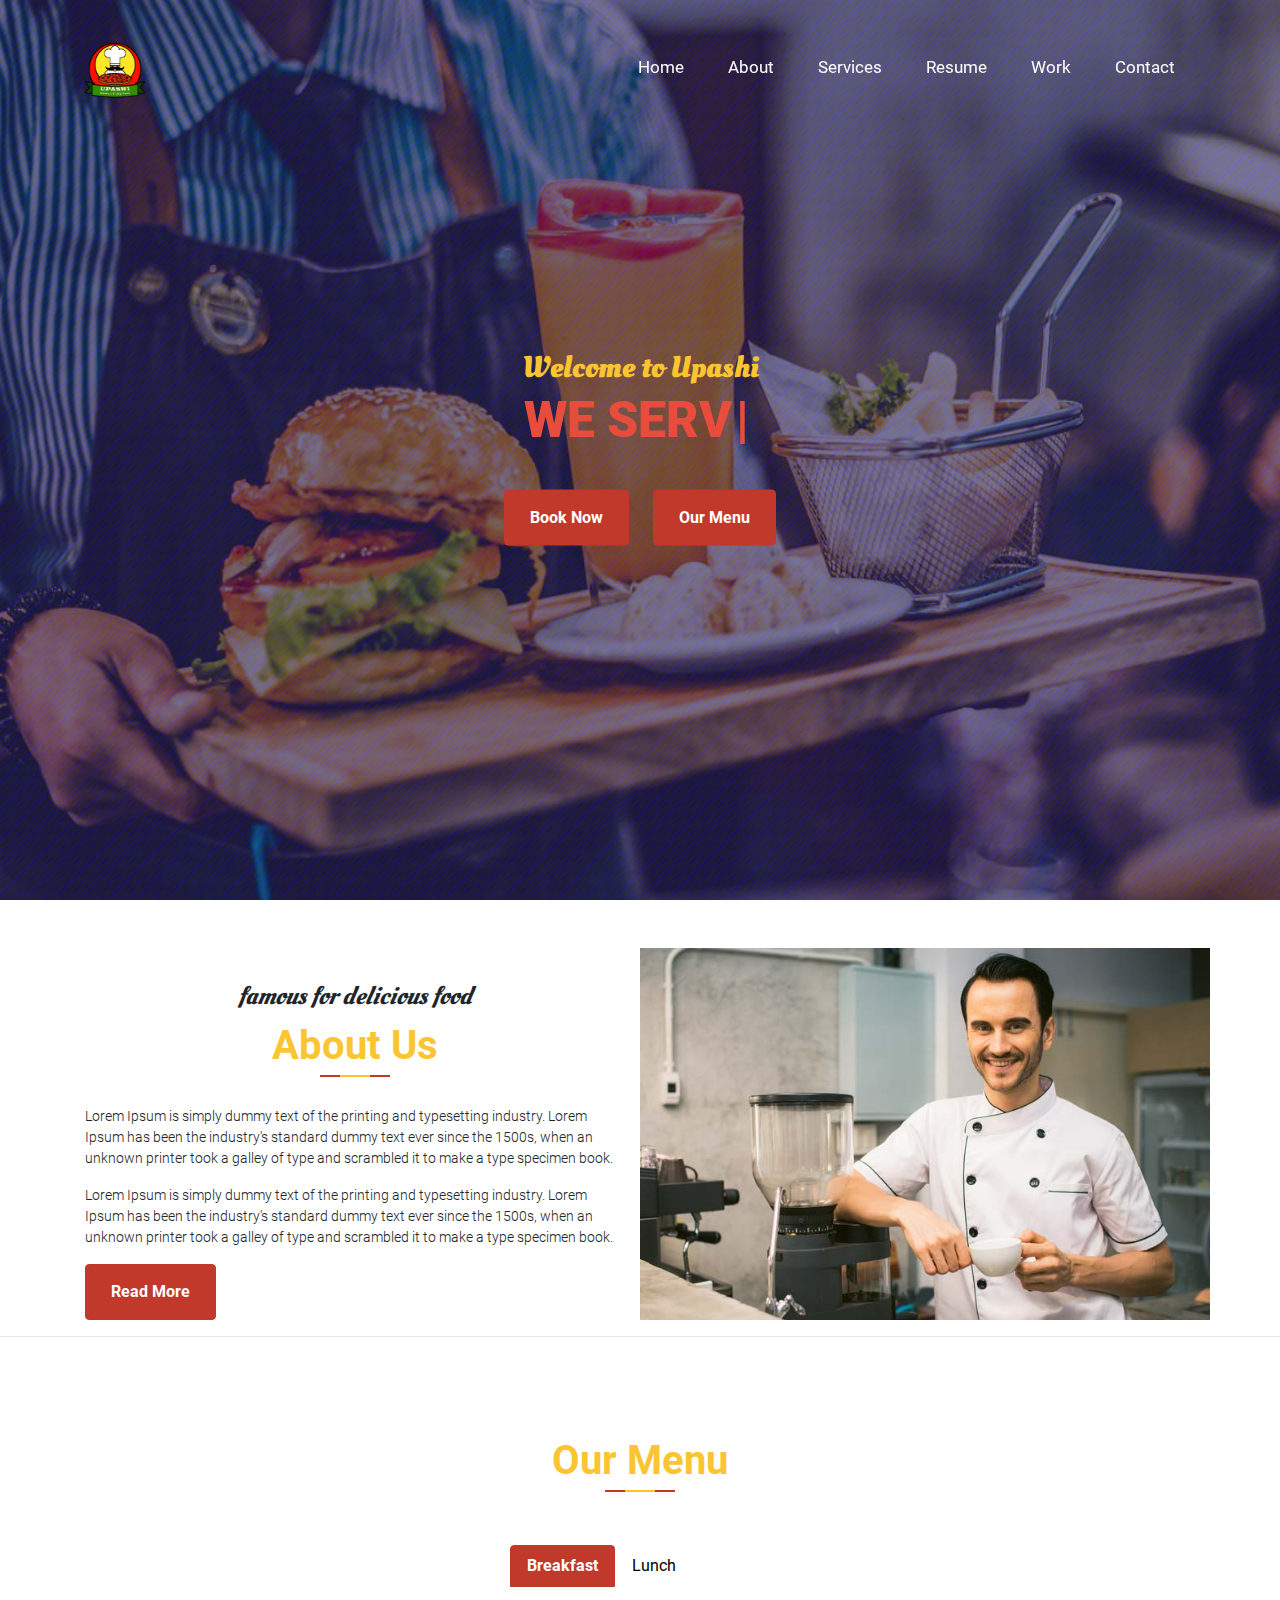
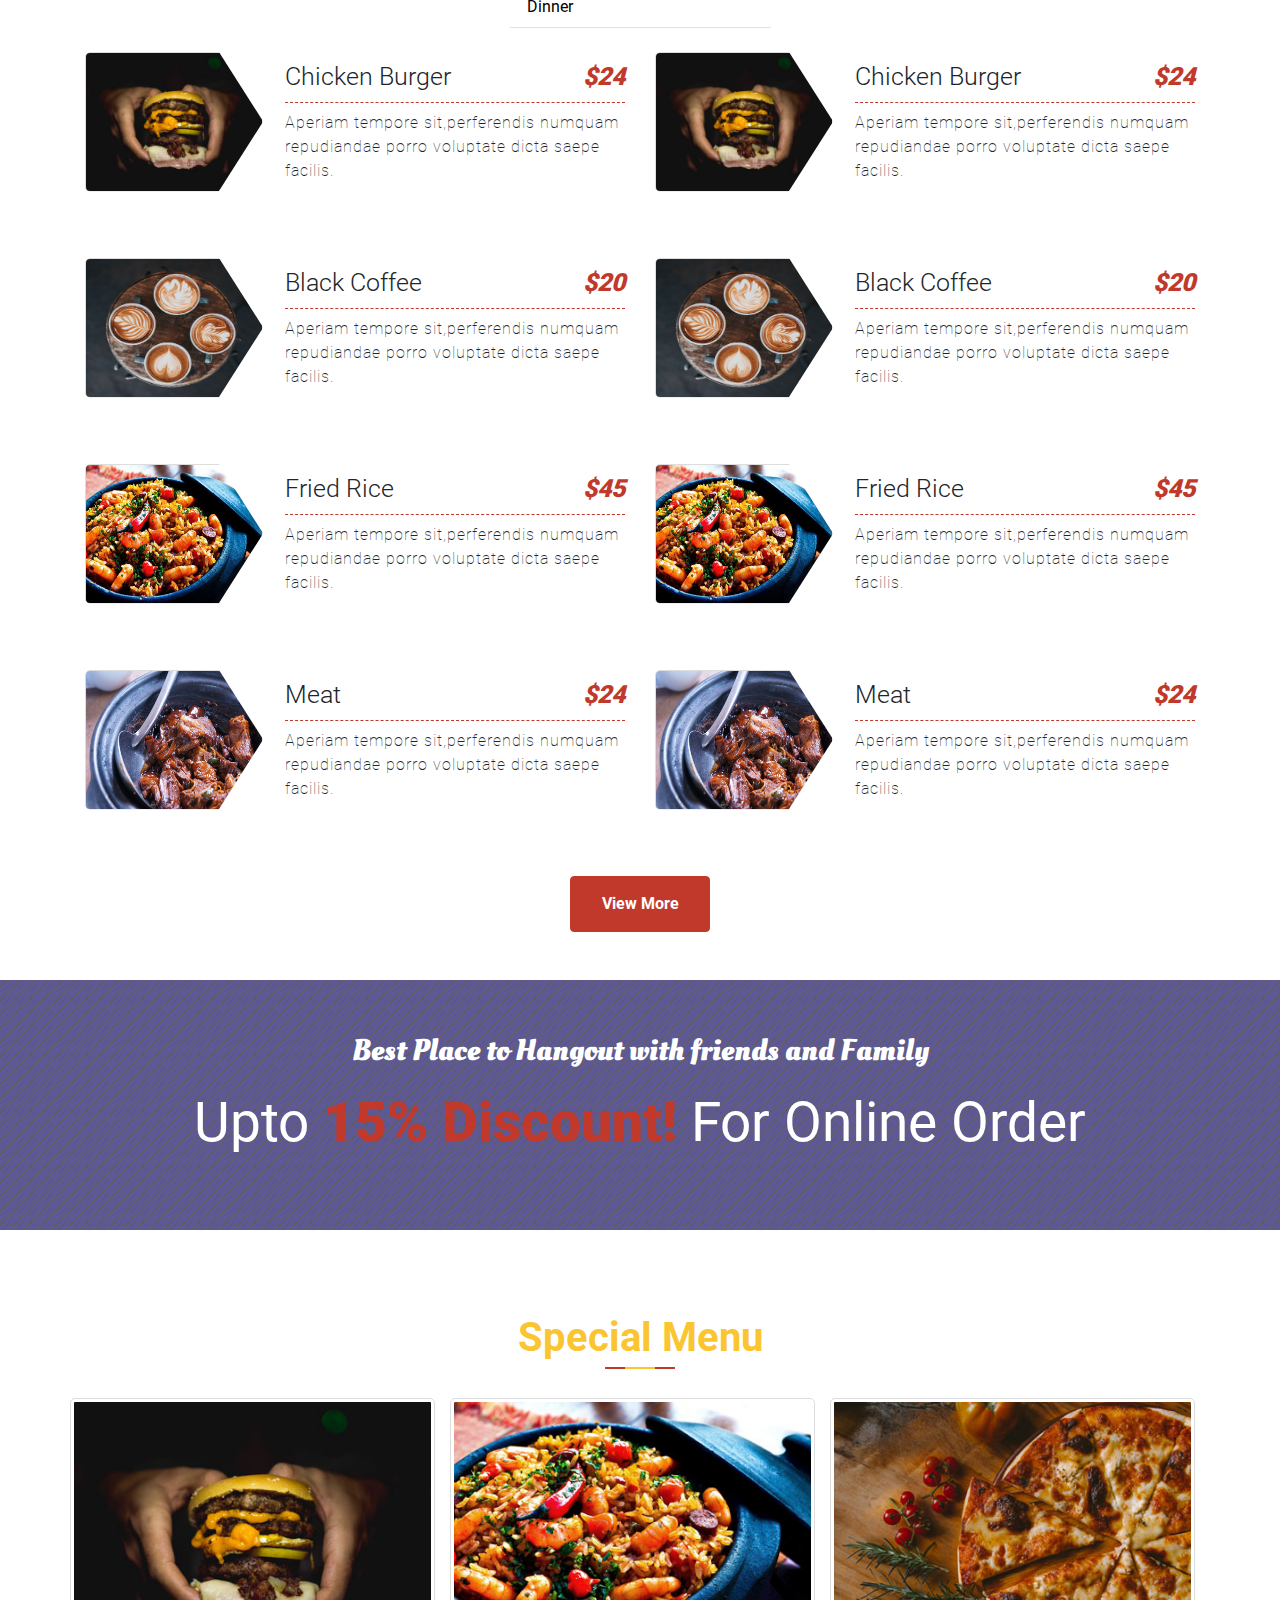
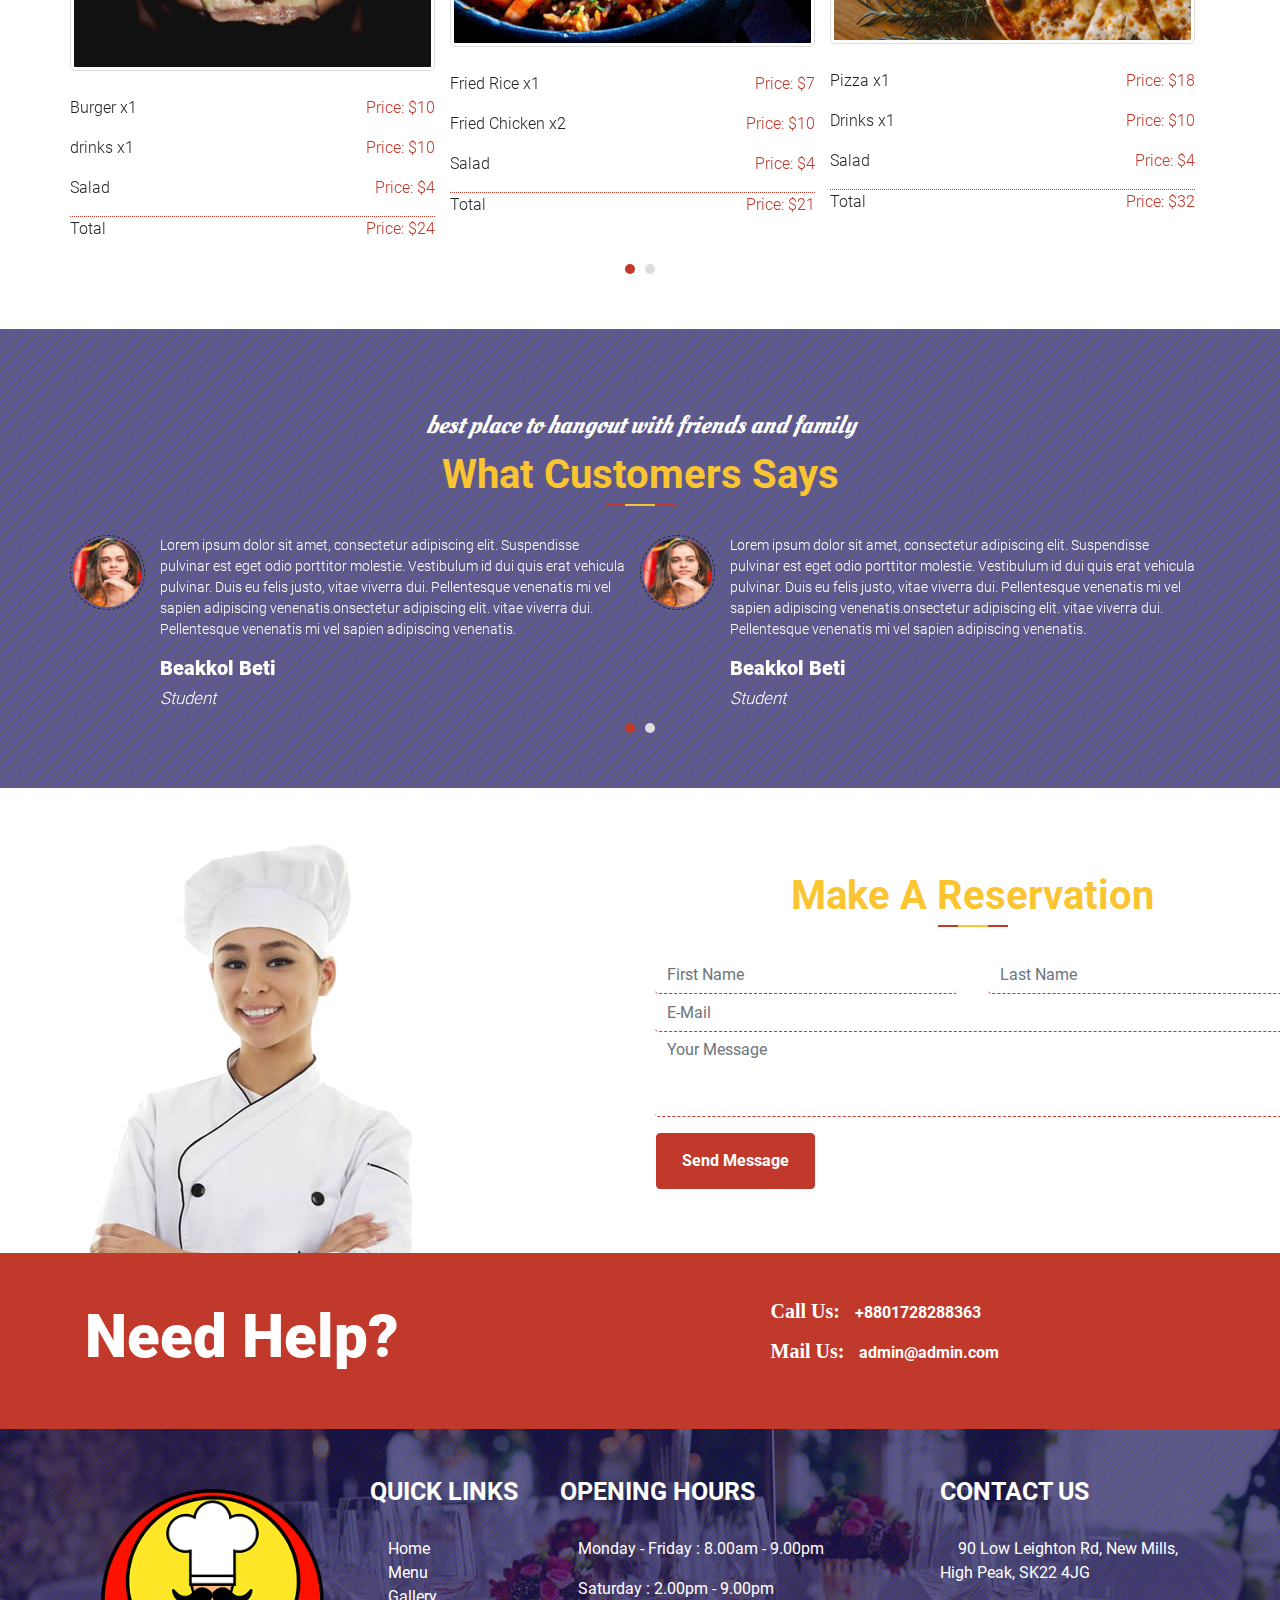
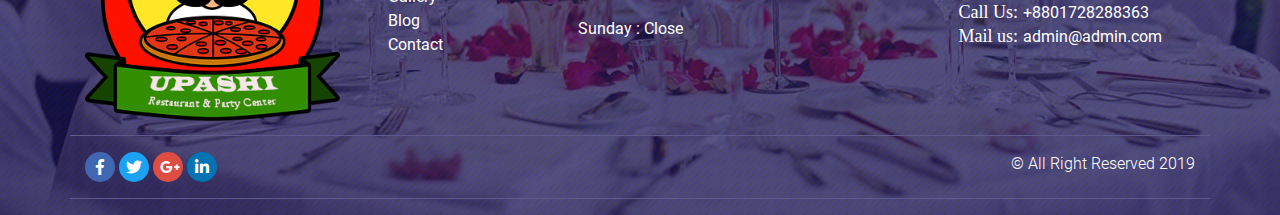
==== commit e43aa75a: "Add files via upload" ====
--- a/index.html
+++ b/index.html
@@ -342,17 +342,17 @@
 				</div>
 				<div class="special_menu owl-carousel owl-theme">
 					<div class="special_item">
-						<img src="assets/images/dishes/fried_rice.jpg" alt=""/>
+						<img src="assets/images/dishes/burger.jpg" alt="burger"/>
 						<ul class="list-unstyled">
 							<li>
 								<p>
-									Fried Rice x1
-									<span>Price: $7</span>
+									Burger x1
+									<span>Price: $10</span>
 								</p>
 							</li>
 							<li>
 								<p>
-									Fried Chicken x2
+									drinks x1
 									<span>Price: $10</span>
 								</p>
 							</li>
@@ -365,7 +365,7 @@
 							<li class="last">
 								<p>
 									Total
-									<span>price: $21</span>
+									<span>price: $24</span>
 								</p>
 							</li>
 						</ul>
@@ -405,19 +405,19 @@
 					</div>
 					<div class="special_item">
 						<div class="special_img">
-							<img src="assets/images/dishes/fried_rice.jpg" alt=""/>
+							<img src="assets/images/dishes/pizza.jpg" alt="pizza"/>
 						</div>
 						<div class="special_menu_description">
 							<ul class="list-unstyled">
 								<li>
 									<p>
-										Fried Rice x1
-										<span>Price: $7</span>
-									</p>
-								</li>
-								<li>
-									<p>
-										Fried Chicken x2
+										Pizza x1
+										<span>Price: $18</span>
+									</p>
+								</li>
+								<li>
+									<p>
+										Drinks x1
 										<span>Price: $10</span>
 									</p>
 								</li>
@@ -430,7 +430,7 @@
 								<li class="last">
 									<p>
 										Total
-										<span>price: $21</span>
+										<span>price: $32</span>
 									</p>
 								</li>
 							</ul>
